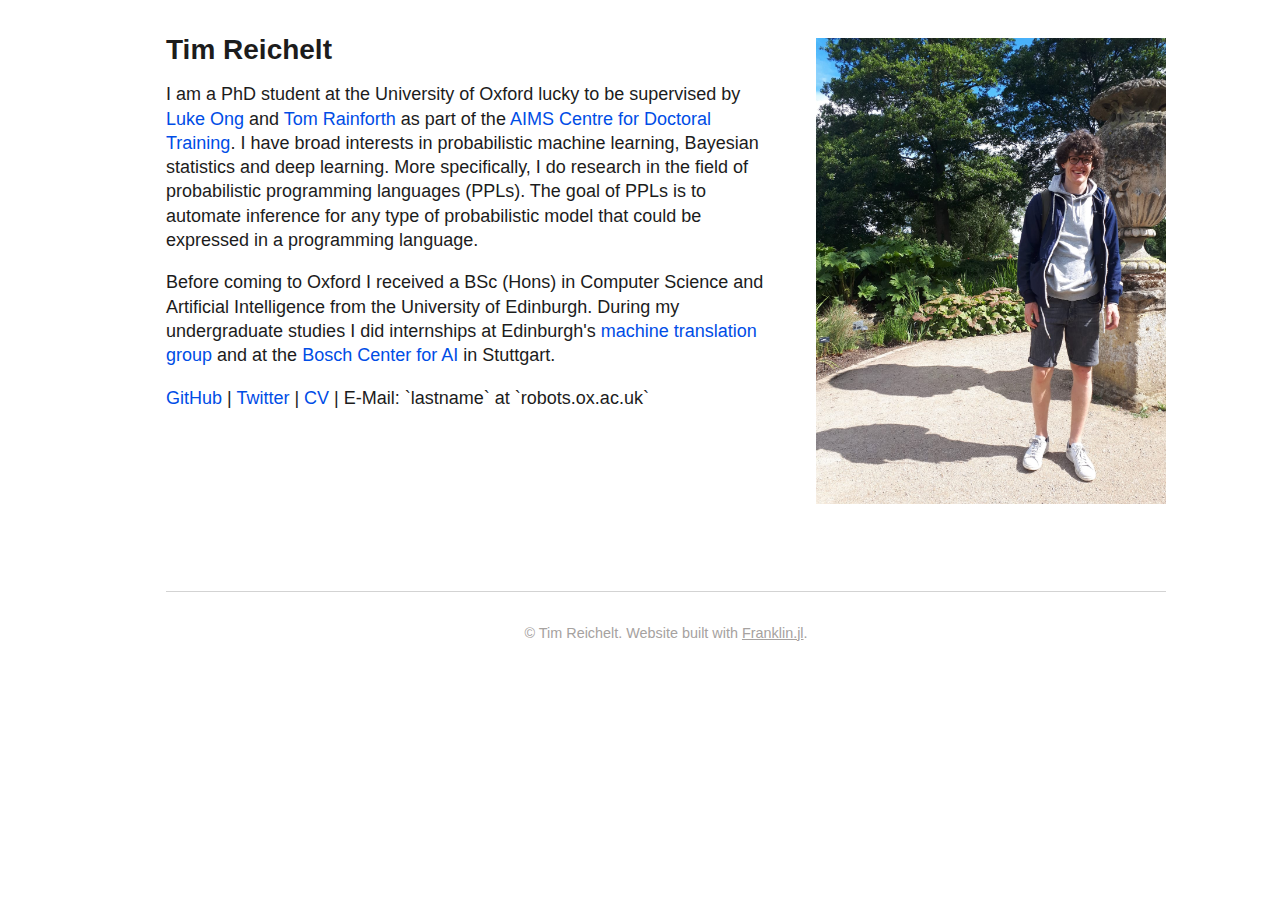
==== index.html @ e0d28f77 "Deploying to main from  @ 569b0ba530ff01409f0dd52f39bbbbf7045fcd99 🚀" ====
<!doctype html> <html lang=en > <meta charset=UTF-8 > <meta name=viewport  content="width=device-width, initial-scale=1"> <link rel=stylesheet  href="/css/franklin.css"> <link rel=stylesheet  href="/css/basic.css"> <link rel=icon  href="/assets/favicon.ico"> <title>Tim Reichelt</title> <div class=franklin-content > <div class=row  id=about-container > <div class=container > <div class=left  id=about-text > <h1 id=myname >Tim Reichelt</h1> <p> I am a PhD student at the University of Oxford lucky to be supervised by <a href="http://www.cs.ox.ac.uk/people/luke.ong/personal/">Luke Ong</a> and <a href="https://www.robots.ox.ac.uk/~twgr/">Tom Rainforth</a> as part of the <a href="https://aims.robots.ox.ac.uk/">AIMS Centre for Doctoral Training</a>. I have broad interests in probabilistic machine learning, Bayesian statistics and deep learning. More specifically, I do research in the field of probabilistic programming languages (PPLs). The goal of PPLs is to automate inference for any type of probabilistic model that could be expressed in a programming language. </p> <p> Before coming to Oxford I received a BSc (Hons) in Computer Science and Artificial Intelligence from the University of Edinburgh. During my undergraduate studies I did internships at Edinburgh's <a href="http://statmt.org/ued/">machine translation group</a> and at the <a href="https://www.bosch-ai.com/">Bosch Center for AI</a> in Stuttgart. </p> <!-- <p> <a href="https://github.com/treigerm"> <img src="/assets/GitHub-Mark-120px-plus.png" height=40px > </a> <a href="https://twitter.com/TimReichelt3"> <img src="/assets/blacktwitter.svg" height=40px > </a> </p> <p> E-Mail: `lastname` at `robots.ox.ac.uk` </p> --> <p> <a href="https://github.com/treigerm">GitHub</a> | <a href="https://twitter.com/TimReichelt3">Twitter</a> | <a href="/assets/cv.pdf">CV</a> | E-Mail: `lastname` at `robots.ox.ac.uk` </p> </div> <div id=image-wide > <img class=right  style="width:35%;" src="./assets/index/botanical_tim.jpg"> </div> <div id=image-mobile > <details> <summary>Click here for a picture of me.</summary> <img style="width:100%;" src="./assets/index/botanical_tim.jpg"> </details> </div> <div style="clear: both"></div> </div> </div> <div class=page-foot > <div class=copyright > &copy; Tim Reichelt. Website built with <a href="https://github.com/tlienart/Franklin.jl">Franklin.jl</a>. </div> </div> </div>
---- css/franklin.css ----
@charset "utf-8"; @font-face{font-family:"et-book";src:url(../assets/et-book/et-book-roman-line-figures/et-book-roman-line-figures.eot);src:url(../assets/et-book/et-book-roman-line-figures/et-book-roman-line-figures.eot?#iefix) format("embedded-opentype"),url(../assets/et-book/et-book-roman-line-figures/et-book-roman-line-figures.woff) format("woff"),url(../assets/et-book/et-book-roman-line-figures/et-book-roman-line-figures.ttf) format("truetype"),url(../assets/et-book/et-book-roman-line-figures/et-book-roman-line-figures.svg#etbookromanosf) format("svg");font-weight:normal;font-style:normal}@font-face{font-family:"et-book";src:url(../assets/et-book/et-book-display-italic-old-style-figures/et-book-display-italic-old-style-figures.eot);src:url(../assets/et-book/et-book-display-italic-old-style-figures/et-book-display-italic-old-style-figures.eot?#iefix) format("embedded-opentype"),url(../assets/et-book/et-book-display-italic-old-style-figures/et-book-display-italic-old-style-figures.woff) format("woff"),url(../assets/et-book/et-book-display-italic-old-style-figures/et-book-display-italic-old-style-figures.ttf) format("truetype"),url(../assets/et-book/et-book-display-italic-old-style-figures/et-book-display-italic-old-style-figures.svg#etbookromanosf) format("svg");font-weight:normal;font-style:italic}@font-face{font-family:"et-book";src:url(../assets/et-book/et-book-bold-line-figures/et-book-bold-line-figures.eot);src:url(../assets/et-book/et-book-bold-line-figures/et-book-bold-line-figures.eot?#iefix) format("embedded-opentype"),url(../assets/et-book/et-book-bold-line-figures/et-book-bold-line-figures.woff) format("woff"),url(../assets/et-book/et-book-bold-line-figures/et-book-bold-line-figures.ttf) format("truetype"),url(../assets/et-book/et-book-bold-line-figures/et-book-bold-line-figures.svg#etbookromanosf) format("svg");font-weight:bold;font-style:normal}@font-face{font-family:"et-book-roman-old-style";src:url(../assets/et-book/et-book-roman-old-style-figures/et-book-roman-old-style-figures.eot);src:url(../assets/et-book/et-book-roman-old-style-figures/et-book-roman-old-style-figures.eot?#iefix) format("embedded-opentype"),url(../assets/et-book/et-book-roman-old-style-figures/et-book-roman-old-style-figures.woff) format("woff"),url(../assets/et-book/et-book-roman-old-style-figures/et-book-roman-old-style-figures.ttf) format("truetype"),url(../assets/et-book/et-book-roman-old-style-figures/et-book-roman-old-style-figures.svg#etbookromanosf) format("svg");font-weight:normal;font-style:normal}html{font-family:Helvetica,Arial,sans-serif;font-size:18px;color:#1c1c1c}.franklin-content .row{display:block}.franklin-content .left{float:left;margin-right:15px}.franklin-content .right{float:right;margin-left:15px}.franklin-content .container img{width:auto;padding-left:0;padding-right:0}.franklin-content .footnote{position:relative;top:-0.5em;font-size:70%}.franklin-content .page-foot a{text-decoration:none;color:#a6a2a0;text-decoration:underline}.page-foot{font-size:80%;font-family:Arial,serif;color:#a6a2a0;text-align:center;margin-top:6em;border-top:1px solid lightgrey;padding-top:2em;margin-bottom:4em}.franklin-content{position:relative;padding-left:12.5%;padding-right:12.5%;line-height:1.35em}@media (min-width:1100px){.franklin-content{width:1000px;margin-left:auto;margin-right:auto}}@media (max-width:480px){.franklin-content{padding-left:6%;padding-right:6%}}.franklin-content h1{font-size:24px}.franklin-content h2{font-size:22px}.franklin-content h3{font-size:20px}.franklin-content h1,h2,h3,h4,h5,h6{text-align:left}.franklin-content h1{padding-bottom:.5em;margin-top:1.5em;margin-bottom:1em}.franklin-content h2{padding-bottom:.3em;margin-top:2em;margin-bottom:1em}.franklin-content h1 a{color:inherit;text-decoration:none}.franklin-content h1 a:hover{text-decoration:none}.franklin-content h2 a{color:inherit;text-decoration:none}.franklin-content h2 a:hover{text-decoration:none}.franklin-content h3 a{color:inherit;text-decoration:none}.franklin-content h3 a:hover{text-decoration:none}.franklin-content h4 a{color:inherit;text-decoration:none}.franklin-content h4 a:hover{text-decoration:none}.franklin-content h5 a{color:inherit;text-decoration:none}.franklin-content h5 a:hover{text-decoration:none}.franklin-content h6 a{color:inherit;text-decoration:none}.franklin-content h6 a:hover{text-decoration:none}.franklin-content table{margin-left:auto;margin-right:auto;border-collapse:collapse;text-align:center}.franklin-content th,td{padding:10px;border:1px solid black}.franklin-content blockquote{background:#eee;border-left:7px solid #a8a8a8;margin:1.5em 10px;padding:.5em 10px;font-style:italic}.franklin-content blockquote p{display:inline}.about h1{font-size:28px}.franklin-content li p{margin:10px 0}.franklin-content a{color:#004de6;text-decoration:none}.franklin-content a:hover{text-decoration:none}.franklin-content .eqref a{color:green}.franklin-content .bibref a{color:green}.franklin-content sup{font-size:70%;vertical-align:super;line-height:0}.franklin-content table.fndef{margin:0;margin-bottom:10px}.franklin-content .fndef tr,td{padding:0;border:0;text-align:left}.franklin-content .fndef tr{border-left:2px solid lightgray}.franklin-content .fndef td.fndef-backref{vertical-align:top;font-size:70%;padding-left:5px}.franklin-content .fndef td.fndef-content{font-size:80%;padding-left:10px}.franklin-content img{width:70%;text-align:center;padding-left:10%}.franklin-content .img-small img{width:50%;text-align:center;padding-left:20%}body{counter-reset:eqnum}.katex{font-size:1em !important}.katex-display .katex{display:inline-block}.katex-display::after{counter-increment:eqnum;content:"(" counter(eqnum) ")";position:relative;float:right;padding-right:5px}code{background-color:rgba(27,31,35,0.05);padding:.1em .2em;border-radius:2px;font-size:90%}.hljs{font-size:90%;line-height:1.35em;border-radius:10px}.hljs-meta,.hljs-metas,.hljs-metap{font-weight:bold}.hljs-meta{color:#19b333}.hljs-metas{color:red}.hljs-metap{color:#3383e7}.franklin-content .colbox-blue{background-color:#EEF3F5;padding-top:5px;padding-right:10px;padding-left:10px;padding-bottom:5px;margin-left:5px;margin-top:5px;margin-bottom:5px;border-radius:0 10px 10px 0;border-left:5px solid #4C9CF1}ul.blog-posts{list-style-type:none;padding:unset;font-size:20px}ul.blog-posts li{display:flex}ul.blog-posts li span{flex:0 0 140px}#myname{font-size:28px;margin-top:0;margin-bottom:0;padding-bottom:2px}#about-container{padding-top:30px}#image-wide{display:block}#image-mobile{display:none}@media screen and (max-width:912px){#image-wide{display:none}#image-mobile{display:block}}#about-text{width:60%}@media screen and (max-width:912px){#about-text{width:100%}}
---- css/basic.css ----
@charset "utf-8"; nav{width:64%;display:inline-block}nav ul{padding-left:0;margin-top:0;margin-bottom:0}nav li{display:inline-block}nav li a{color:#000;text-decoration:none;font-size:28px;font-weight:bold;display:inline-block;float:center;padding-top:10px;padding-right:2px;padding-left:2px;padding-bottom:5px;margin-left:7px;margin-right:7px;transition:color .3s ease}header{text-align:right;margin-top:50px;margin-bottom:50px;display:flex;align-items:center}header .blog-name{width:35%;display:inline-block;text-align:left;font-size:18px;font-family:"Lucida Console",Monaco,monospace;padding-top:10px}header .blog-name a{color:#a6a2a0;text-decoration:none}#menu-icon{display:none}@media (max-width:480px){header{padding-left:6%;padding-right:6%}}@media (min-width:481px){header{padding-left:12.5%;padding-right:12.5%}}@media (min-width:940px){header{width:905px;margin-left:auto;margin-right:auto}}@media (max-width:760px){header{display:block}header .blog-name{display:block;width:100%;padding-bottom:10px}nav{width:100%}}background:#fff;border:1px solid #444;right:50px;top:60px;width:30%;border-radius:4px 0 4px 4px;z-index:1}nav li{text-align:left;display:block;padding:0;margin:0}header li a{border-bottom:none}header li a:hover{border-bottom:none}nav:hover ul{display:block}#menu-icon{display:inline-block;margin-right:10px;margin-top:5px}}*/ table{line-height:1em;margin-left:auto;margin-right:auto;border-collapse:collapse;text-align:center;margin-bottom:1.5em}tr:first-of-type{background:#eae9f4}tr:first-of-type>th{text-align:center}tr,th,td{padding:10px;border:1px solid lightgray}table tbody tr td{border:1px solid lightgray}
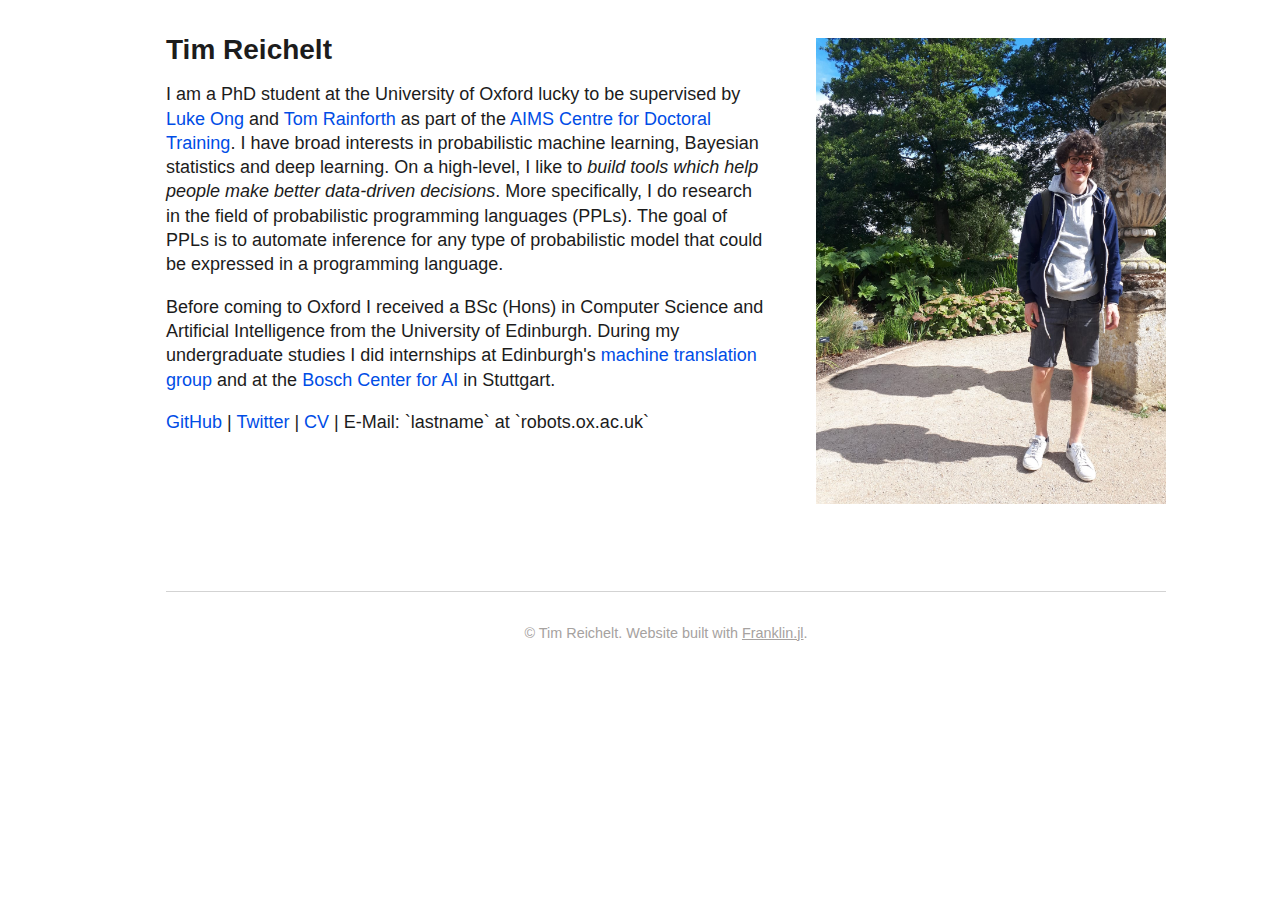
==== commit 50e921f0: "Deploying to main from  @ 566cc303634edf4ce2236c4b70817b4dd9b538ce 🚀" ====
--- a/index.html
+++ b/index.html
@@ -1 +1 @@
-<!doctype html> <html lang=en > <meta charset=UTF-8 > <meta name=viewport  content="width=device-width, initial-scale=1"> <link rel=stylesheet  href="/css/franklin.css"> <link rel=stylesheet  href="/css/basic.css"> <link rel=icon  href="/assets/favicon.ico"> <title>Tim Reichelt</title> <div class=franklin-content > <div class=row  id=about-container > <div class=container > <div class=left  id=about-text > <h1 id=myname >Tim Reichelt</h1> <p> I am a PhD student at the University of Oxford lucky to be supervised by <a href="http://www.cs.ox.ac.uk/people/luke.ong/personal/">Luke Ong</a> and <a href="https://www.robots.ox.ac.uk/~twgr/">Tom Rainforth</a> as part of the <a href="https://aims.robots.ox.ac.uk/">AIMS Centre for Doctoral Training</a>. I have broad interests in probabilistic machine learning, Bayesian statistics and deep learning. More specifically, I do research in the field of probabilistic programming languages (PPLs). The goal of PPLs is to automate inference for any type of probabilistic model that could be expressed in a programming language. </p> <p> Before coming to Oxford I received a BSc (Hons) in Computer Science and Artificial Intelligence from the University of Edinburgh. During my undergraduate studies I did internships at Edinburgh's <a href="http://statmt.org/ued/">machine translation group</a> and at the <a href="https://www.bosch-ai.com/">Bosch Center for AI</a> in Stuttgart. </p> <!-- <p> <a href="https://github.com/treigerm"> <img src="/assets/GitHub-Mark-120px-plus.png" height=40px > </a> <a href="https://twitter.com/TimReichelt3"> <img src="/assets/blacktwitter.svg" height=40px > </a> </p> <p> E-Mail: `lastname` at `robots.ox.ac.uk` </p> --> <p> <a href="https://github.com/treigerm">GitHub</a> | <a href="https://twitter.com/TimReichelt3">Twitter</a> | <a href="/assets/cv.pdf">CV</a> | E-Mail: `lastname` at `robots.ox.ac.uk` </p> </div> <div id=image-wide > <img class=right  style="width:35%;" src="./assets/index/botanical_tim.jpg"> </div> <div id=image-mobile > <details> <summary>Click here for a picture of me.</summary> <img style="width:100%;" src="./assets/index/botanical_tim.jpg"> </details> </div> <div style="clear: both"></div> </div> </div> <div class=page-foot > <div class=copyright > &copy; Tim Reichelt. Website built with <a href="https://github.com/tlienart/Franklin.jl">Franklin.jl</a>. </div> </div> </div>+<!doctype html> <html lang=en > <meta charset=UTF-8 > <meta name=viewport  content="width=device-width, initial-scale=1"> <link rel=stylesheet  href="/css/franklin.css"> <link rel=stylesheet  href="/css/basic.css"> <link rel=icon  href="/assets/favicon.ico"> <title>Tim Reichelt</title> <div class=franklin-content > <div class=row  id=about-container > <div class=container > <div class=left  id=about-text > <h1 id=myname >Tim Reichelt</h1> <p> I am a PhD student at the University of Oxford lucky to be supervised by <a href="http://www.cs.ox.ac.uk/people/luke.ong/personal/">Luke Ong</a> and <a href="https://www.robots.ox.ac.uk/~twgr/">Tom Rainforth</a> as part of the <a href="https://aims.robots.ox.ac.uk/">AIMS Centre for Doctoral Training</a>. I have broad interests in probabilistic machine learning, Bayesian statistics and deep learning. On a high-level, I like to <i>build tools which help people make better data-driven decisions</i>. More specifically, I do research in the field of probabilistic programming languages (PPLs). The goal of PPLs is to automate inference for any type of probabilistic model that could be expressed in a programming language. </p> <p> Before coming to Oxford I received a BSc (Hons) in Computer Science and Artificial Intelligence from the University of Edinburgh. During my undergraduate studies I did internships at Edinburgh's <a href="http://statmt.org/ued/">machine translation group</a> and at the <a href="https://www.bosch-ai.com/">Bosch Center for AI</a> in Stuttgart. </p> <!-- <p> <a href="https://github.com/treigerm"> <img src="/assets/GitHub-Mark-120px-plus.png" height=40px > </a> <a href="https://twitter.com/TimReichelt3"> <img src="/assets/blacktwitter.svg" height=40px > </a> </p> <p> E-Mail: `lastname` at `robots.ox.ac.uk` </p> --> <p> <a href="https://github.com/treigerm">GitHub</a> | <a href="https://twitter.com/TimReichelt3">Twitter</a> | <a href="/assets/cv.pdf">CV</a> | E-Mail: `lastname` at `robots.ox.ac.uk` </p> </div> <div id=image-wide > <img class=right  style="width:35%;" src="./assets/index/botanical_tim.jpg"> </div> <div id=image-mobile > <details> <summary>Click here for a picture of me.</summary> <img style="width:100%;" src="./assets/index/botanical_tim.jpg"> </details> </div> <div style="clear: both"></div> </div> </div> <div class=page-foot > <div class=copyright > &copy; Tim Reichelt. Website built with <a href="https://github.com/tlienart/Franklin.jl">Franklin.jl</a>. </div> </div> </div>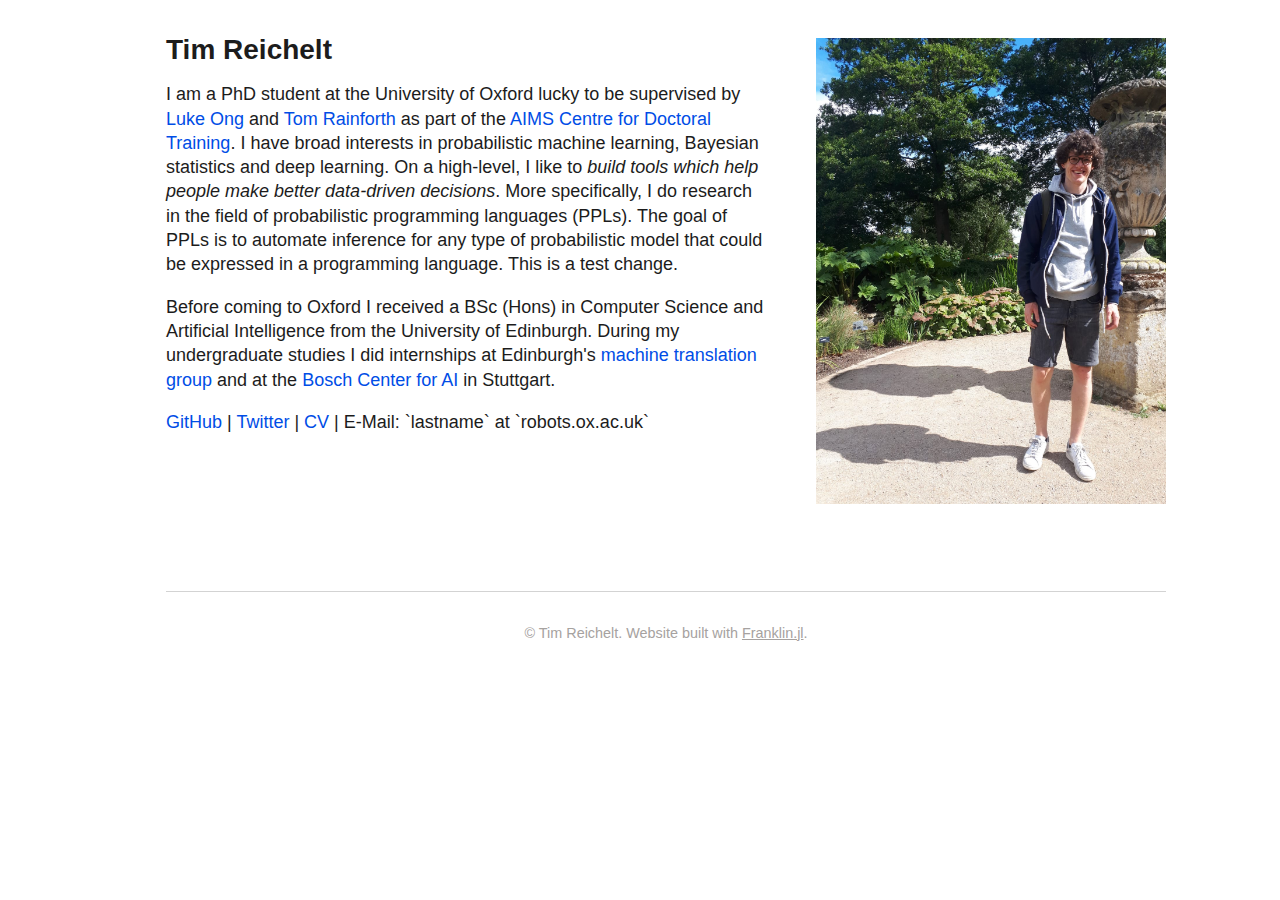
==== commit f1caece1: "Deploying to main from  @ 68e9e7fa9c5718e2256ef04613e210bf3ebc816d 🚀" ====
--- a/index.html
+++ b/index.html
@@ -1 +1 @@
-<!doctype html> <html lang=en > <meta charset=UTF-8 > <meta name=viewport  content="width=device-width, initial-scale=1"> <link rel=stylesheet  href="/css/franklin.css"> <link rel=stylesheet  href="/css/basic.css"> <link rel=icon  href="/assets/favicon.ico"> <title>Tim Reichelt</title> <div class=franklin-content > <div class=row  id=about-container > <div class=container > <div class=left  id=about-text > <h1 id=myname >Tim Reichelt</h1> <p> I am a PhD student at the University of Oxford lucky to be supervised by <a href="http://www.cs.ox.ac.uk/people/luke.ong/personal/">Luke Ong</a> and <a href="https://www.robots.ox.ac.uk/~twgr/">Tom Rainforth</a> as part of the <a href="https://aims.robots.ox.ac.uk/">AIMS Centre for Doctoral Training</a>. I have broad interests in probabilistic machine learning, Bayesian statistics and deep learning. On a high-level, I like to <i>build tools which help people make better data-driven decisions</i>. More specifically, I do research in the field of probabilistic programming languages (PPLs). The goal of PPLs is to automate inference for any type of probabilistic model that could be expressed in a programming language. </p> <p> Before coming to Oxford I received a BSc (Hons) in Computer Science and Artificial Intelligence from the University of Edinburgh. During my undergraduate studies I did internships at Edinburgh's <a href="http://statmt.org/ued/">machine translation group</a> and at the <a href="https://www.bosch-ai.com/">Bosch Center for AI</a> in Stuttgart. </p> <!-- <p> <a href="https://github.com/treigerm"> <img src="/assets/GitHub-Mark-120px-plus.png" height=40px > </a> <a href="https://twitter.com/TimReichelt3"> <img src="/assets/blacktwitter.svg" height=40px > </a> </p> <p> E-Mail: `lastname` at `robots.ox.ac.uk` </p> --> <p> <a href="https://github.com/treigerm">GitHub</a> | <a href="https://twitter.com/TimReichelt3">Twitter</a> | <a href="/assets/cv.pdf">CV</a> | E-Mail: `lastname` at `robots.ox.ac.uk` </p> </div> <div id=image-wide > <img class=right  style="width:35%;" src="./assets/index/botanical_tim.jpg"> </div> <div id=image-mobile > <details> <summary>Click here for a picture of me.</summary> <img style="width:100%;" src="./assets/index/botanical_tim.jpg"> </details> </div> <div style="clear: both"></div> </div> </div> <div class=page-foot > <div class=copyright > &copy; Tim Reichelt. Website built with <a href="https://github.com/tlienart/Franklin.jl">Franklin.jl</a>. </div> </div> </div>+<!doctype html> <html lang=en > <meta charset=UTF-8 > <meta name=viewport  content="width=device-width, initial-scale=1"> <link rel=stylesheet  href="/css/franklin.css"> <link rel=stylesheet  href="/css/basic.css"> <link rel=icon  href="/assets/favicon.ico"> <title>Tim Reichelt</title> <div class=franklin-content > <div class=row  id=about-container > <div class=container > <div class=left  id=about-text > <h1 id=myname >Tim Reichelt</h1> <p> I am a PhD student at the University of Oxford lucky to be supervised by <a href="http://www.cs.ox.ac.uk/people/luke.ong/personal/">Luke Ong</a> and <a href="https://www.robots.ox.ac.uk/~twgr/">Tom Rainforth</a> as part of the <a href="https://aims.robots.ox.ac.uk/">AIMS Centre for Doctoral Training</a>. I have broad interests in probabilistic machine learning, Bayesian statistics and deep learning. On a high-level, I like to <i>build tools which help people make better data-driven decisions</i>. More specifically, I do research in the field of probabilistic programming languages (PPLs). The goal of PPLs is to automate inference for any type of probabilistic model that could be expressed in a programming language. This is a test change. </p> <p> Before coming to Oxford I received a BSc (Hons) in Computer Science and Artificial Intelligence from the University of Edinburgh. During my undergraduate studies I did internships at Edinburgh's <a href="http://statmt.org/ued/">machine translation group</a> and at the <a href="https://www.bosch-ai.com/">Bosch Center for AI</a> in Stuttgart. </p> <!-- <p> <a href="https://github.com/treigerm"> <img src="/assets/GitHub-Mark-120px-plus.png" height=40px > </a> <a href="https://twitter.com/TimReichelt3"> <img src="/assets/blacktwitter.svg" height=40px > </a> </p> <p> E-Mail: `lastname` at `robots.ox.ac.uk` </p> --> <p> <a href="https://github.com/treigerm">GitHub</a> | <a href="https://twitter.com/TimReichelt3">Twitter</a> | <a href="/assets/cv.pdf">CV</a> | E-Mail: `lastname` at `robots.ox.ac.uk` </p> </div> <div id=image-wide > <img class=right  style="width:35%;" src="./assets/index/botanical_tim.jpg"> </div> <div id=image-mobile > <details> <summary>Click here for a picture of me.</summary> <img style="width:100%;" src="./assets/index/botanical_tim.jpg"> </details> </div> <div style="clear: both"></div> </div> </div> <div class=page-foot > <div class=copyright > &copy; Tim Reichelt. Website built with <a href="https://github.com/tlienart/Franklin.jl">Franklin.jl</a>. </div> </div> </div>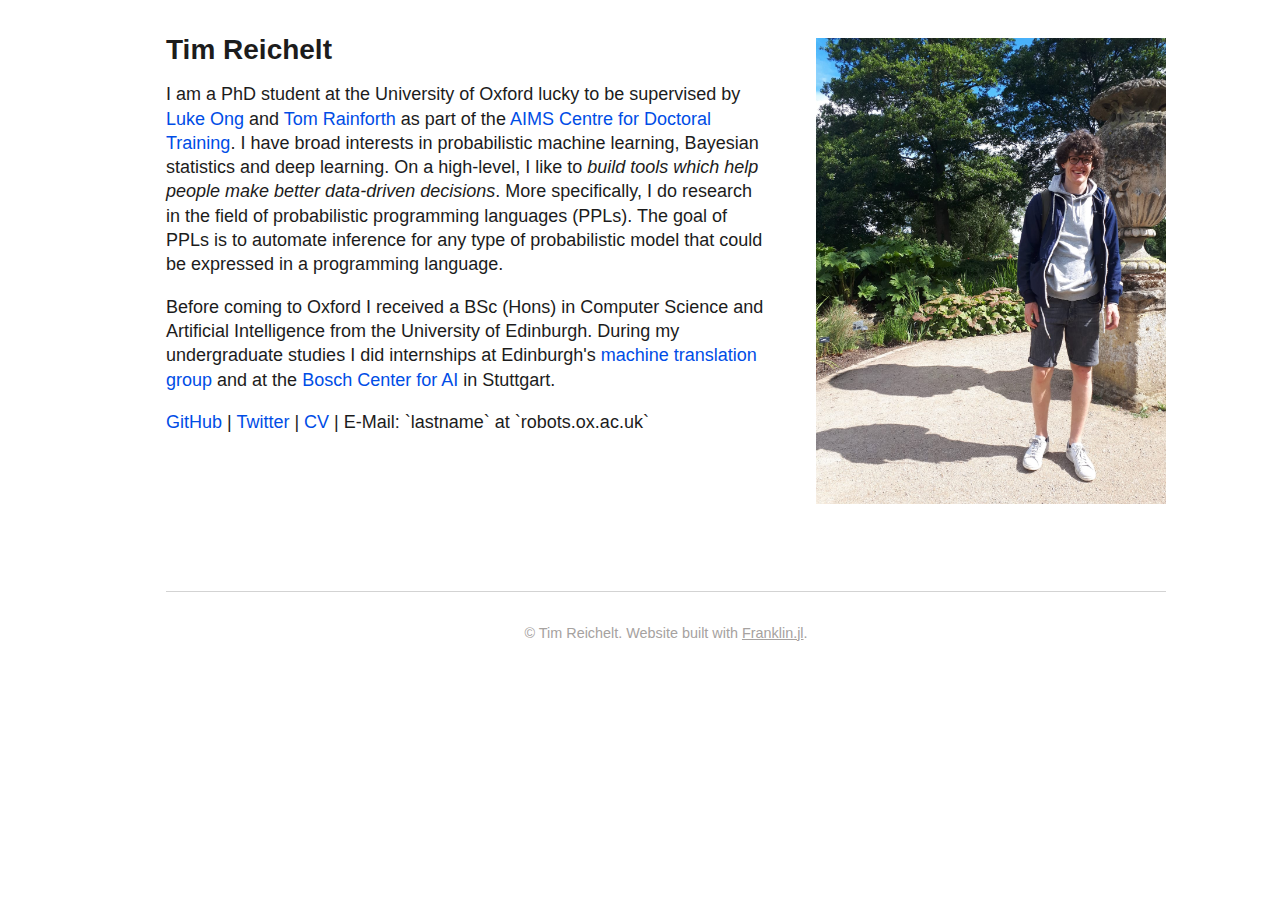
==== commit c396e8e8: "Deploying to main from  @ 139558ff0af98e312f76cabeaff8e328d13bdb7e 🚀" ====
--- a/index.html
+++ b/index.html
@@ -1 +1 @@
-<!doctype html> <html lang=en > <meta charset=UTF-8 > <meta name=viewport  content="width=device-width, initial-scale=1"> <link rel=stylesheet  href="/css/franklin.css"> <link rel=stylesheet  href="/css/basic.css"> <link rel=icon  href="/assets/favicon.ico"> <title>Tim Reichelt</title> <div class=franklin-content > <div class=row  id=about-container > <div class=container > <div class=left  id=about-text > <h1 id=myname >Tim Reichelt</h1> <p> I am a PhD student at the University of Oxford lucky to be supervised by <a href="http://www.cs.ox.ac.uk/people/luke.ong/personal/">Luke Ong</a> and <a href="https://www.robots.ox.ac.uk/~twgr/">Tom Rainforth</a> as part of the <a href="https://aims.robots.ox.ac.uk/">AIMS Centre for Doctoral Training</a>. I have broad interests in probabilistic machine learning, Bayesian statistics and deep learning. On a high-level, I like to <i>build tools which help people make better data-driven decisions</i>. More specifically, I do research in the field of probabilistic programming languages (PPLs). The goal of PPLs is to automate inference for any type of probabilistic model that could be expressed in a programming language. This is a test change. </p> <p> Before coming to Oxford I received a BSc (Hons) in Computer Science and Artificial Intelligence from the University of Edinburgh. During my undergraduate studies I did internships at Edinburgh's <a href="http://statmt.org/ued/">machine translation group</a> and at the <a href="https://www.bosch-ai.com/">Bosch Center for AI</a> in Stuttgart. </p> <!-- <p> <a href="https://github.com/treigerm"> <img src="/assets/GitHub-Mark-120px-plus.png" height=40px > </a> <a href="https://twitter.com/TimReichelt3"> <img src="/assets/blacktwitter.svg" height=40px > </a> </p> <p> E-Mail: `lastname` at `robots.ox.ac.uk` </p> --> <p> <a href="https://github.com/treigerm">GitHub</a> | <a href="https://twitter.com/TimReichelt3">Twitter</a> | <a href="/assets/cv.pdf">CV</a> | E-Mail: `lastname` at `robots.ox.ac.uk` </p> </div> <div id=image-wide > <img class=right  style="width:35%;" src="./assets/index/botanical_tim.jpg"> </div> <div id=image-mobile > <details> <summary>Click here for a picture of me.</summary> <img style="width:100%;" src="./assets/index/botanical_tim.jpg"> </details> </div> <div style="clear: both"></div> </div> </div> <div class=page-foot > <div class=copyright > &copy; Tim Reichelt. Website built with <a href="https://github.com/tlienart/Franklin.jl">Franklin.jl</a>. </div> </div> </div>+<!doctype html> <html lang=en > <meta charset=UTF-8 > <meta name=viewport  content="width=device-width, initial-scale=1"> <link rel=stylesheet  href="/css/franklin.css"> <link rel=stylesheet  href="/css/basic.css"> <link rel=icon  href="/assets/favicon.ico"> <title>Tim Reichelt</title> <div class=franklin-content > <div class=row  id=about-container > <div class=container > <div class=left  id=about-text > <h1 id=myname >Tim Reichelt</h1> <p> I am a PhD student at the University of Oxford lucky to be supervised by <a href="http://www.cs.ox.ac.uk/people/luke.ong/personal/">Luke Ong</a> and <a href="https://www.robots.ox.ac.uk/~twgr/">Tom Rainforth</a> as part of the <a href="https://aims.robots.ox.ac.uk/">AIMS Centre for Doctoral Training</a>. I have broad interests in probabilistic machine learning, Bayesian statistics and deep learning. On a high-level, I like to <i>build tools which help people make better data-driven decisions</i>. More specifically, I do research in the field of probabilistic programming languages (PPLs). The goal of PPLs is to automate inference for any type of probabilistic model that could be expressed in a programming language. </p> <p> Before coming to Oxford I received a BSc (Hons) in Computer Science and Artificial Intelligence from the University of Edinburgh. During my undergraduate studies I did internships at Edinburgh's <a href="http://statmt.org/ued/">machine translation group</a> and at the <a href="https://www.bosch-ai.com/">Bosch Center for AI</a> in Stuttgart. </p> <!-- <p> <a href="https://github.com/treigerm"> <img src="/assets/GitHub-Mark-120px-plus.png" height=40px > </a> <a href="https://twitter.com/TimReichelt3"> <img src="/assets/blacktwitter.svg" height=40px > </a> </p> <p> E-Mail: `lastname` at `robots.ox.ac.uk` </p> --> <p> <a href="https://github.com/treigerm">GitHub</a> | <a href="https://twitter.com/TimReichelt3">Twitter</a> | <a href="/assets/cv.pdf">CV</a> | E-Mail: `lastname` at `robots.ox.ac.uk` </p> </div> <div id=image-wide > <img class=right  style="width:35%;" src="./assets/index/botanical_tim.jpg"> </div> <div id=image-mobile > <details> <summary>Click here for a picture of me.</summary> <img style="width:100%;" src="./assets/index/botanical_tim.jpg"> </details> </div> <div style="clear: both"></div> </div> </div> <div class=page-foot > <div class=copyright > &copy; Tim Reichelt. Website built with <a href="https://github.com/tlienart/Franklin.jl">Franklin.jl</a>. </div> </div> </div>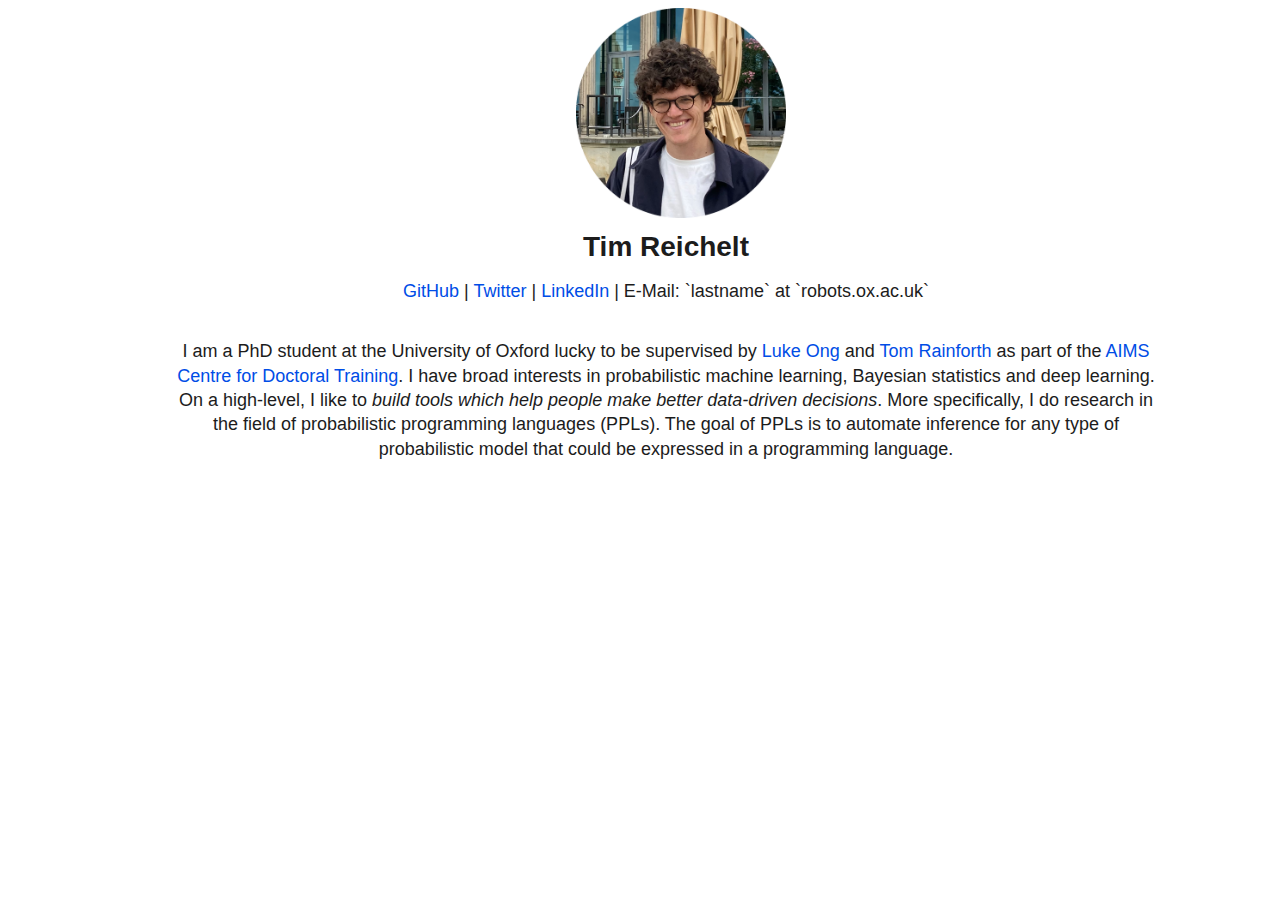
==== commit f47b2e7b: "Deploying to main from  @ fc926fd3c85aa80b3e6141cb0e46a01c629672b2 🚀" ====
--- a/index.html
+++ b/index.html
@@ -1 +1 @@
-<!doctype html> <html lang=en > <meta charset=UTF-8 > <meta name=viewport  content="width=device-width, initial-scale=1"> <link rel=stylesheet  href="/css/franklin.css"> <link rel=stylesheet  href="/css/basic.css"> <link rel=icon  href="/assets/favicon.ico"> <title>Tim Reichelt</title> <div class=franklin-content > <div class=row  id=about-container > <div class=container > <div class=left  id=about-text > <h1 id=myname >Tim Reichelt</h1> <p> I am a PhD student at the University of Oxford lucky to be supervised by <a href="http://www.cs.ox.ac.uk/people/luke.ong/personal/">Luke Ong</a> and <a href="https://www.robots.ox.ac.uk/~twgr/">Tom Rainforth</a> as part of the <a href="https://aims.robots.ox.ac.uk/">AIMS Centre for Doctoral Training</a>. I have broad interests in probabilistic machine learning, Bayesian statistics and deep learning. On a high-level, I like to <i>build tools which help people make better data-driven decisions</i>. More specifically, I do research in the field of probabilistic programming languages (PPLs). The goal of PPLs is to automate inference for any type of probabilistic model that could be expressed in a programming language. </p> <p> Before coming to Oxford I received a BSc (Hons) in Computer Science and Artificial Intelligence from the University of Edinburgh. During my undergraduate studies I did internships at Edinburgh's <a href="http://statmt.org/ued/">machine translation group</a> and at the <a href="https://www.bosch-ai.com/">Bosch Center for AI</a> in Stuttgart. </p> <!-- <p> <a href="https://github.com/treigerm"> <img src="/assets/GitHub-Mark-120px-plus.png" height=40px > </a> <a href="https://twitter.com/TimReichelt3"> <img src="/assets/blacktwitter.svg" height=40px > </a> </p> <p> E-Mail: `lastname` at `robots.ox.ac.uk` </p> --> <p> <a href="https://github.com/treigerm">GitHub</a> | <a href="https://twitter.com/TimReichelt3">Twitter</a> | <a href="/assets/cv.pdf">CV</a> | E-Mail: `lastname` at `robots.ox.ac.uk` </p> </div> <div id=image-wide > <img class=right  style="width:35%;" src="./assets/index/botanical_tim.jpg"> </div> <div id=image-mobile > <details> <summary>Click here for a picture of me.</summary> <img style="width:100%;" src="./assets/index/botanical_tim.jpg"> </details> </div> <div style="clear: both"></div> </div> </div> <div class=page-foot > <div class=copyright > &copy; Tim Reichelt. Website built with <a href="https://github.com/tlienart/Franklin.jl">Franklin.jl</a>. </div> </div> </div>+<!doctype html> <html lang=en > <meta charset=UTF-8 > <meta name=viewport  content="width=device-width, initial-scale=1"> <link rel=stylesheet  href="/css/franklin.css"> <link rel=stylesheet  href="/css/basic.css"> <link rel=icon  href="/assets/favicon.ico"> <title>Tim Reichelt</title> <div class=franklin-content > <div class=row  id=about-container > <div id=image-wide > <img style="padding-left: 20%;" src="./assets/index/tim_dresden_round.jpg"> </div> <div id=about-text > <h1 id=myname >Tim Reichelt</h1> <p style="text-align: center;"> <a href="https://github.com/treigerm">GitHub</a> | <a href="https://twitter.com/TimReichelt3">Twitter</a> | <a href="https://www.linkedin.com/in/tim-reichelt-7ab114250/">LinkedIn</a> | E-Mail: `lastname` at `robots.ox.ac.uk` </p> <p> I am a PhD student at the University of Oxford lucky to be supervised by <a href="http://www.cs.ox.ac.uk/people/luke.ong/personal/">Luke Ong</a> and <a href="https://www.robots.ox.ac.uk/~twgr/">Tom Rainforth</a> as part of the <a href="https://aims.robots.ox.ac.uk/">AIMS Centre for Doctoral Training</a>. I have broad interests in probabilistic machine learning, Bayesian statistics and deep learning. On a high-level, I like to <i>build tools which help people make better data-driven decisions</i>. More specifically, I do research in the field of probabilistic programming languages (PPLs). The goal of PPLs is to automate inference for any type of probabilistic model that could be expressed in a programming language. </p> </div> </div> </div> <!-- <div class=page-foot > <div class=copyright > &copy; {{ fill author }}. Website built with <a href="https://github.com/tlienart/Franklin.jl">Franklin.jl</a>. </div> </div> --></div>--- a/css/franklin.css
+++ b/css/franklin.css
@@ -1 +1 @@
-@charset "utf-8"; @font-face{font-family:"et-book";src:url(../assets/et-book/et-book-roman-line-figures/et-book-roman-line-figures.eot);src:url(../assets/et-book/et-book-roman-line-figures/et-book-roman-line-figures.eot?#iefix) format("embedded-opentype"),url(../assets/et-book/et-book-roman-line-figures/et-book-roman-line-figures.woff) format("woff"),url(../assets/et-book/et-book-roman-line-figures/et-book-roman-line-figures.ttf) format("truetype"),url(../assets/et-book/et-book-roman-line-figures/et-book-roman-line-figures.svg#etbookromanosf) format("svg");font-weight:normal;font-style:normal}@font-face{font-family:"et-book";src:url(../assets/et-book/et-book-display-italic-old-style-figures/et-book-display-italic-old-style-figures.eot);src:url(../assets/et-book/et-book-display-italic-old-style-figures/et-book-display-italic-old-style-figures.eot?#iefix) format("embedded-opentype"),url(../assets/et-book/et-book-display-italic-old-style-figures/et-book-display-italic-old-style-figures.woff) format("woff"),url(../assets/et-book/et-book-display-italic-old-style-figures/et-book-display-italic-old-style-figures.ttf) format("truetype"),url(../assets/et-book/et-book-display-italic-old-style-figures/et-book-display-italic-old-style-figures.svg#etbookromanosf) format("svg");font-weight:normal;font-style:italic}@font-face{font-family:"et-book";src:url(../assets/et-book/et-book-bold-line-figures/et-book-bold-line-figures.eot);src:url(../assets/et-book/et-book-bold-line-figures/et-book-bold-line-figures.eot?#iefix) format("embedded-opentype"),url(../assets/et-book/et-book-bold-line-figures/et-book-bold-line-figures.woff) format("woff"),url(../assets/et-book/et-book-bold-line-figures/et-book-bold-line-figures.ttf) format("truetype"),url(../assets/et-book/et-book-bold-line-figures/et-book-bold-line-figures.svg#etbookromanosf) format("svg");font-weight:bold;font-style:normal}@font-face{font-family:"et-book-roman-old-style";src:url(../assets/et-book/et-book-roman-old-style-figures/et-book-roman-old-style-figures.eot);src:url(../assets/et-book/et-book-roman-old-style-figures/et-book-roman-old-style-figures.eot?#iefix) format("embedded-opentype"),url(../assets/et-book/et-book-roman-old-style-figures/et-book-roman-old-style-figures.woff) format("woff"),url(../assets/et-book/et-book-roman-old-style-figures/et-book-roman-old-style-figures.ttf) format("truetype"),url(../assets/et-book/et-book-roman-old-style-figures/et-book-roman-old-style-figures.svg#etbookromanosf) format("svg");font-weight:normal;font-style:normal}html{font-family:Helvetica,Arial,sans-serif;font-size:18px;color:#1c1c1c}.franklin-content .row{display:block}.franklin-content .left{float:left;margin-right:15px}.franklin-content .right{float:right;margin-left:15px}.franklin-content .container img{width:auto;padding-left:0;padding-right:0}.franklin-content .footnote{position:relative;top:-0.5em;font-size:70%}.franklin-content .page-foot a{text-decoration:none;color:#a6a2a0;text-decoration:underline}.page-foot{font-size:80%;font-family:Arial,serif;color:#a6a2a0;text-align:center;margin-top:6em;border-top:1px solid lightgrey;padding-top:2em;margin-bottom:4em}.franklin-content{position:relative;padding-left:12.5%;padding-right:12.5%;line-height:1.35em}@media (min-width:1100px){.franklin-content{width:1000px;margin-left:auto;margin-right:auto}}@media (max-width:480px){.franklin-content{padding-left:6%;padding-right:6%}}.franklin-content h1{font-size:24px}.franklin-content h2{font-size:22px}.franklin-content h3{font-size:20px}.franklin-content h1,h2,h3,h4,h5,h6{text-align:left}.franklin-content h1{padding-bottom:.5em;margin-top:1.5em;margin-bottom:1em}.franklin-content h2{padding-bottom:.3em;margin-top:2em;margin-bottom:1em}.franklin-content h1 a{color:inherit;text-decoration:none}.franklin-content h1 a:hover{text-decoration:none}.franklin-content h2 a{color:inherit;text-decoration:none}.franklin-content h2 a:hover{text-decoration:none}.franklin-content h3 a{color:inherit;text-decoration:none}.franklin-content h3 a:hover{text-decoration:none}.franklin-content h4 a{color:inherit;text-decoration:none}.franklin-content h4 a:hover{text-decoration:none}.franklin-content h5 a{color:inherit;text-decoration:none}.franklin-content h5 a:hover{text-decoration:none}.franklin-content h6 a{color:inherit;text-decoration:none}.franklin-content h6 a:hover{text-decoration:none}.franklin-content table{margin-left:auto;margin-right:auto;border-collapse:collapse;text-align:center}.franklin-content th,td{padding:10px;border:1px solid black}.franklin-content blockquote{background:#eee;border-left:7px solid #a8a8a8;margin:1.5em 10px;padding:.5em 10px;font-style:italic}.franklin-content blockquote p{display:inline}.about h1{font-size:28px}.franklin-content li p{margin:10px 0}.franklin-content a{color:#004de6;text-decoration:none}.franklin-content a:hover{text-decoration:none}.franklin-content .eqref a{color:green}.franklin-content .bibref a{color:green}.franklin-content sup{font-size:70%;vertical-align:super;line-height:0}.franklin-content table.fndef{margin:0;margin-bottom:10px}.franklin-content .fndef tr,td{padding:0;border:0;text-align:left}.franklin-content .fndef tr{border-left:2px solid lightgray}.franklin-content .fndef td.fndef-backref{vertical-align:top;font-size:70%;padding-left:5px}.franklin-content .fndef td.fndef-content{font-size:80%;padding-left:10px}.franklin-content img{width:70%;text-align:center;padding-left:10%}.franklin-content .img-small img{width:50%;text-align:center;padding-left:20%}body{counter-reset:eqnum}.katex{font-size:1em !important}.katex-display .katex{display:inline-block}.katex-display::after{counter-increment:eqnum;content:"(" counter(eqnum) ")";position:relative;float:right;padding-right:5px}code{background-color:rgba(27,31,35,0.05);padding:.1em .2em;border-radius:2px;font-size:90%}.hljs{font-size:90%;line-height:1.35em;border-radius:10px}.hljs-meta,.hljs-metas,.hljs-metap{font-weight:bold}.hljs-meta{color:#19b333}.hljs-metas{color:red}.hljs-metap{color:#3383e7}.franklin-content .colbox-blue{background-color:#EEF3F5;padding-top:5px;padding-right:10px;padding-left:10px;padding-bottom:5px;margin-left:5px;margin-top:5px;margin-bottom:5px;border-radius:0 10px 10px 0;border-left:5px solid #4C9CF1}ul.blog-posts{list-style-type:none;padding:unset;font-size:20px}ul.blog-posts li{display:flex}ul.blog-posts li span{flex:0 0 140px}#myname{font-size:28px;margin-top:0;margin-bottom:0;padding-bottom:2px}#about-container{padding-top:30px}#image-wide{display:block}#image-mobile{display:none}@media screen and (max-width:912px){#image-wide{display:none}#image-mobile{display:block}}#about-text{width:60%}@media screen and (max-width:912px){#about-text{width:100%}}+@charset "utf-8"; @font-face{font-family:"et-book";src:url(../assets/et-book/et-book-roman-line-figures/et-book-roman-line-figures.eot);src:url(../assets/et-book/et-book-roman-line-figures/et-book-roman-line-figures.eot?#iefix) format("embedded-opentype"),url(../assets/et-book/et-book-roman-line-figures/et-book-roman-line-figures.woff) format("woff"),url(../assets/et-book/et-book-roman-line-figures/et-book-roman-line-figures.ttf) format("truetype"),url(../assets/et-book/et-book-roman-line-figures/et-book-roman-line-figures.svg#etbookromanosf) format("svg");font-weight:normal;font-style:normal}@font-face{font-family:"et-book";src:url(../assets/et-book/et-book-display-italic-old-style-figures/et-book-display-italic-old-style-figures.eot);src:url(../assets/et-book/et-book-display-italic-old-style-figures/et-book-display-italic-old-style-figures.eot?#iefix) format("embedded-opentype"),url(../assets/et-book/et-book-display-italic-old-style-figures/et-book-display-italic-old-style-figures.woff) format("woff"),url(../assets/et-book/et-book-display-italic-old-style-figures/et-book-display-italic-old-style-figures.ttf) format("truetype"),url(../assets/et-book/et-book-display-italic-old-style-figures/et-book-display-italic-old-style-figures.svg#etbookromanosf) format("svg");font-weight:normal;font-style:italic}@font-face{font-family:"et-book";src:url(../assets/et-book/et-book-bold-line-figures/et-book-bold-line-figures.eot);src:url(../assets/et-book/et-book-bold-line-figures/et-book-bold-line-figures.eot?#iefix) format("embedded-opentype"),url(../assets/et-book/et-book-bold-line-figures/et-book-bold-line-figures.woff) format("woff"),url(../assets/et-book/et-book-bold-line-figures/et-book-bold-line-figures.ttf) format("truetype"),url(../assets/et-book/et-book-bold-line-figures/et-book-bold-line-figures.svg#etbookromanosf) format("svg");font-weight:bold;font-style:normal}@font-face{font-family:"et-book-roman-old-style";src:url(../assets/et-book/et-book-roman-old-style-figures/et-book-roman-old-style-figures.eot);src:url(../assets/et-book/et-book-roman-old-style-figures/et-book-roman-old-style-figures.eot?#iefix) format("embedded-opentype"),url(../assets/et-book/et-book-roman-old-style-figures/et-book-roman-old-style-figures.woff) format("woff"),url(../assets/et-book/et-book-roman-old-style-figures/et-book-roman-old-style-figures.ttf) format("truetype"),url(../assets/et-book/et-book-roman-old-style-figures/et-book-roman-old-style-figures.svg#etbookromanosf) format("svg");font-weight:normal;font-style:normal}html{font-family:Helvetica,Arial,sans-serif;font-size:18px;color:#1c1c1c}.franklin-content .row{display:block}.franklin-content .left{float:left;margin-right:15px}.franklin-content .right{float:right;margin-left:15px}.franklin-content .container img{width:auto;padding-left:0;padding-right:0}.franklin-content .footnote{position:relative;top:-0.5em;font-size:70%}.franklin-content .page-foot a{text-decoration:none;color:#a6a2a0;text-decoration:underline}.page-foot{font-size:80%;font-family:Arial,serif;color:#a6a2a0;text-align:center;margin-top:6em;border-top:1px solid lightgrey;padding-top:2em;margin-bottom:4em}.franklin-content{position:relative;padding-left:12.5%;padding-right:12.5%;line-height:1.35em}@media (min-width:1100px){.franklin-content{width:1000px;margin-left:auto;margin-right:auto}}@media (max-width:480px){.franklin-content{padding-left:6%;padding-right:6%}}.franklin-content h1{font-size:24px}.franklin-content h2{font-size:22px}.franklin-content h3{font-size:20px}.franklin-content h1,h2,h3,h4,h5,h6{text-align:left}.franklin-content h1{padding-bottom:.5em;margin-top:1.5em;margin-bottom:1em}.franklin-content h2{padding-bottom:.3em;margin-top:2em;margin-bottom:1em}.franklin-content h1 a{color:inherit;text-decoration:none}.franklin-content h1 a:hover{text-decoration:none}.franklin-content h2 a{color:inherit;text-decoration:none}.franklin-content h2 a:hover{text-decoration:none}.franklin-content h3 a{color:inherit;text-decoration:none}.franklin-content h3 a:hover{text-decoration:none}.franklin-content h4 a{color:inherit;text-decoration:none}.franklin-content h4 a:hover{text-decoration:none}.franklin-content h5 a{color:inherit;text-decoration:none}.franklin-content h5 a:hover{text-decoration:none}.franklin-content h6 a{color:inherit;text-decoration:none}.franklin-content h6 a:hover{text-decoration:none}.franklin-content table{margin-left:auto;margin-right:auto;border-collapse:collapse;text-align:center}.franklin-content th,td{padding:10px;border:1px solid black}.franklin-content blockquote{background:#eee;border-left:7px solid #a8a8a8;margin:1.5em 10px;padding:.5em 10px;font-style:italic}.franklin-content blockquote p{display:inline}.about h1{font-size:28px}.franklin-content li p{margin:10px 0}.franklin-content a{color:#004de6;text-decoration:none}.franklin-content a:hover{text-decoration:none}.franklin-content .eqref a{color:green}.franklin-content .bibref a{color:green}.franklin-content sup{font-size:70%;vertical-align:super;line-height:0}.franklin-content table.fndef{margin:0;margin-bottom:10px}.franklin-content .fndef tr,td{padding:0;border:0;text-align:left}.franklin-content .fndef tr{border-left:2px solid lightgray}.franklin-content .fndef td.fndef-backref{vertical-align:top;font-size:70%;padding-left:5px}.franklin-content .fndef td.fndef-content{font-size:80%;padding-left:10px}.franklin-content img{width:70%;text-align:center;padding-left:10%}.franklin-content .img-small img{width:50%;text-align:center;padding-left:20%}body{counter-reset:eqnum}.katex{font-size:1em !important}.katex-display .katex{display:inline-block}.katex-display::after{counter-increment:eqnum;content:"(" counter(eqnum) ")";position:relative;float:right;padding-right:5px}code{background-color:rgba(27,31,35,0.05);padding:.1em .2em;border-radius:2px;font-size:90%}.hljs{font-size:90%;line-height:1.35em;border-radius:10px}.hljs-meta,.hljs-metas,.hljs-metap{font-weight:bold}.hljs-meta{color:#19b333}.hljs-metas{color:red}.hljs-metap{color:#3383e7}.franklin-content .colbox-blue{background-color:#EEF3F5;padding-top:5px;padding-right:10px;padding-left:10px;padding-bottom:5px;margin-left:5px;margin-top:5px;margin-bottom:5px;border-radius:0 10px 10px 0;border-left:5px solid #4C9CF1}ul.blog-posts{list-style-type:none;padding:unset;font-size:20px}ul.blog-posts li{display:flex}ul.blog-posts li span{flex:0 0 140px}#myname{font-size:28px;margin-top:10px;margin-bottom:0;padding-bottom:2px;text-align:center}#about-text{display:grid;place-items:center;text-align:center}#image-wide{display:block;margin:auto;width:30%}@media screen and (max-width:912px){#image-wide{width:220px}}#about-text{text-align:center}@media screen and (max-width:912px){#about-text{width:100%}}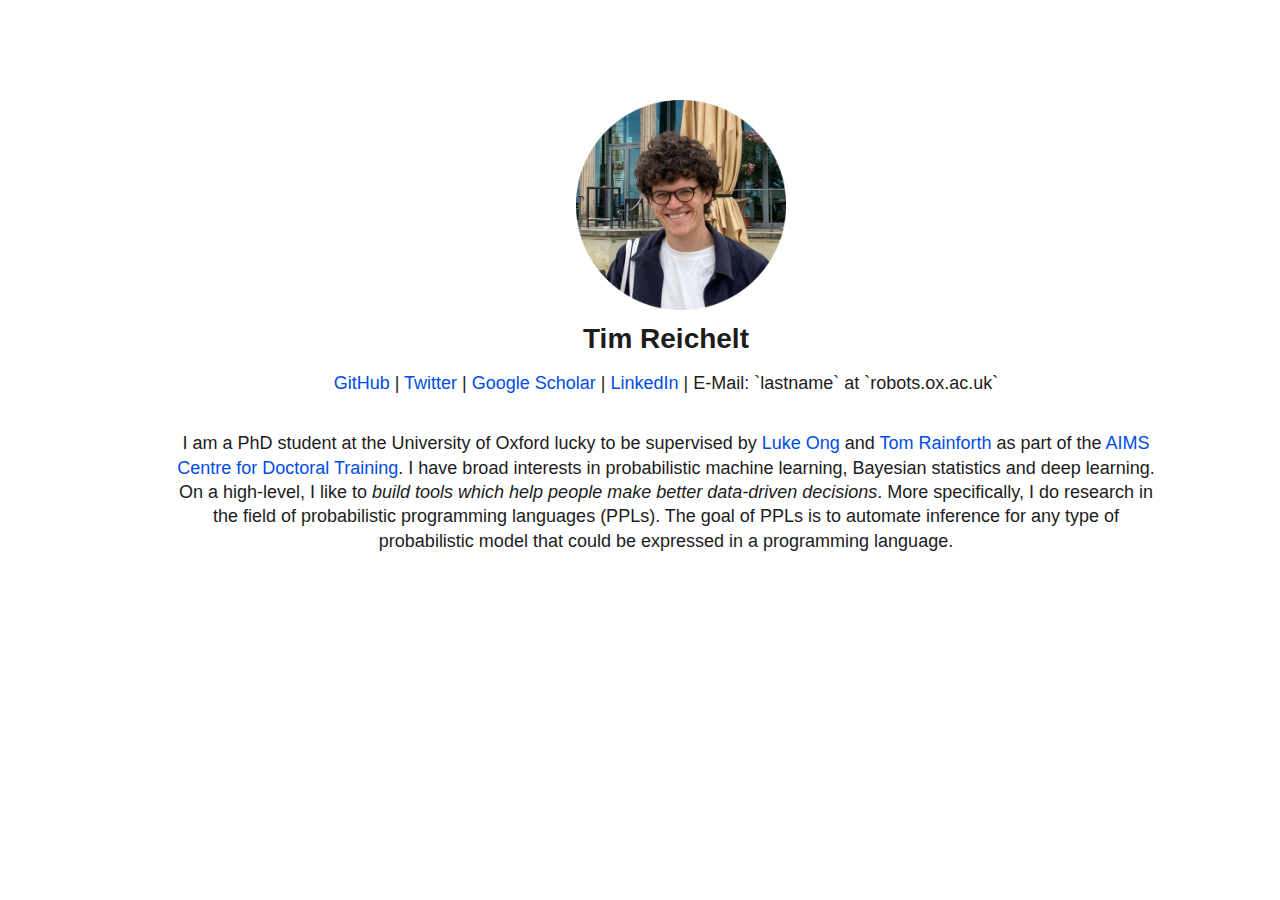
==== commit 6db603c8: "Deploying to main from  @ 32c41dcb80a57bf7d89b793064f8d596fa469159 🚀" ====
--- a/index.html
+++ b/index.html
@@ -1 +1 @@
-<!doctype html> <html lang=en > <meta charset=UTF-8 > <meta name=viewport  content="width=device-width, initial-scale=1"> <link rel=stylesheet  href="/css/franklin.css"> <link rel=stylesheet  href="/css/basic.css"> <link rel=icon  href="/assets/favicon.ico"> <title>Tim Reichelt</title> <div class=franklin-content > <div class=row  id=about-container > <div id=image-wide > <img style="padding-left: 20%;" src="./assets/index/tim_dresden_round.jpg"> </div> <div id=about-text > <h1 id=myname >Tim Reichelt</h1> <p style="text-align: center;"> <a href="https://github.com/treigerm">GitHub</a> | <a href="https://twitter.com/TimReichelt3">Twitter</a> | <a href="https://www.linkedin.com/in/tim-reichelt-7ab114250/">LinkedIn</a> | E-Mail: `lastname` at `robots.ox.ac.uk` </p> <p> I am a PhD student at the University of Oxford lucky to be supervised by <a href="http://www.cs.ox.ac.uk/people/luke.ong/personal/">Luke Ong</a> and <a href="https://www.robots.ox.ac.uk/~twgr/">Tom Rainforth</a> as part of the <a href="https://aims.robots.ox.ac.uk/">AIMS Centre for Doctoral Training</a>. I have broad interests in probabilistic machine learning, Bayesian statistics and deep learning. On a high-level, I like to <i>build tools which help people make better data-driven decisions</i>. More specifically, I do research in the field of probabilistic programming languages (PPLs). The goal of PPLs is to automate inference for any type of probabilistic model that could be expressed in a programming language. </p> </div> </div> </div> <!-- <div class=page-foot > <div class=copyright > &copy; {{ fill author }}. Website built with <a href="https://github.com/tlienart/Franklin.jl">Franklin.jl</a>. </div> </div> --></div>+<!doctype html> <html lang=en > <meta charset=UTF-8 > <meta name=viewport  content="width=device-width, initial-scale=1"> <link rel=stylesheet  href="/css/franklin.css"> <link rel=stylesheet  href="/css/basic.css"> <link rel=icon  href="/assets/favicon.ico"> <title>Tim Reichelt</title> <div class=franklin-content > <div class=row  id=about-container > <div id=image-wide > <img style="padding-left: 20%;" src="./assets/index/tim_dresden_round.jpg"> </div> <div id=about-text > <h1 id=myname >Tim Reichelt</h1> <p style="text-align: center;"> <a href="https://github.com/treigerm">GitHub</a> | <a href="https://twitter.com/TimReichelt3">Twitter</a> | <a href="https://scholar.google.com/citations?hl=en&user=kHU8HVsAAAAJ">Google Scholar</a> | <a href="https://www.linkedin.com/in/tim-reichelt-7ab114250/">LinkedIn</a> | E-Mail: `lastname` at `robots.ox.ac.uk` </p> <p> I am a PhD student at the University of Oxford lucky to be supervised by <a href="http://www.cs.ox.ac.uk/people/luke.ong/personal/">Luke Ong</a> and <a href="https://www.robots.ox.ac.uk/~twgr/">Tom Rainforth</a> as part of the <a href="https://aims.robots.ox.ac.uk/">AIMS Centre for Doctoral Training</a>. I have broad interests in probabilistic machine learning, Bayesian statistics and deep learning. On a high-level, I like to <i>build tools which help people make better data-driven decisions</i>. More specifically, I do research in the field of probabilistic programming languages (PPLs). The goal of PPLs is to automate inference for any type of probabilistic model that could be expressed in a programming language. </p> </div> </div> </div> <!-- <div class=page-foot > <div class=copyright > &copy; {{ fill author }}. Website built with <a href="https://github.com/tlienart/Franklin.jl">Franklin.jl</a>. </div> </div> --></div>--- a/css/franklin.css
+++ b/css/franklin.css
@@ -1 +1 @@
-@charset "utf-8"; @font-face{font-family:"et-book";src:url(../assets/et-book/et-book-roman-line-figures/et-book-roman-line-figures.eot);src:url(../assets/et-book/et-book-roman-line-figures/et-book-roman-line-figures.eot?#iefix) format("embedded-opentype"),url(../assets/et-book/et-book-roman-line-figures/et-book-roman-line-figures.woff) format("woff"),url(../assets/et-book/et-book-roman-line-figures/et-book-roman-line-figures.ttf) format("truetype"),url(../assets/et-book/et-book-roman-line-figures/et-book-roman-line-figures.svg#etbookromanosf) format("svg");font-weight:normal;font-style:normal}@font-face{font-family:"et-book";src:url(../assets/et-book/et-book-display-italic-old-style-figures/et-book-display-italic-old-style-figures.eot);src:url(../assets/et-book/et-book-display-italic-old-style-figures/et-book-display-italic-old-style-figures.eot?#iefix) format("embedded-opentype"),url(../assets/et-book/et-book-display-italic-old-style-figures/et-book-display-italic-old-style-figures.woff) format("woff"),url(../assets/et-book/et-book-display-italic-old-style-figures/et-book-display-italic-old-style-figures.ttf) format("truetype"),url(../assets/et-book/et-book-display-italic-old-style-figures/et-book-display-italic-old-style-figures.svg#etbookromanosf) format("svg");font-weight:normal;font-style:italic}@font-face{font-family:"et-book";src:url(../assets/et-book/et-book-bold-line-figures/et-book-bold-line-figures.eot);src:url(../assets/et-book/et-book-bold-line-figures/et-book-bold-line-figures.eot?#iefix) format("embedded-opentype"),url(../assets/et-book/et-book-bold-line-figures/et-book-bold-line-figures.woff) format("woff"),url(../assets/et-book/et-book-bold-line-figures/et-book-bold-line-figures.ttf) format("truetype"),url(../assets/et-book/et-book-bold-line-figures/et-book-bold-line-figures.svg#etbookromanosf) format("svg");font-weight:bold;font-style:normal}@font-face{font-family:"et-book-roman-old-style";src:url(../assets/et-book/et-book-roman-old-style-figures/et-book-roman-old-style-figures.eot);src:url(../assets/et-book/et-book-roman-old-style-figures/et-book-roman-old-style-figures.eot?#iefix) format("embedded-opentype"),url(../assets/et-book/et-book-roman-old-style-figures/et-book-roman-old-style-figures.woff) format("woff"),url(../assets/et-book/et-book-roman-old-style-figures/et-book-roman-old-style-figures.ttf) format("truetype"),url(../assets/et-book/et-book-roman-old-style-figures/et-book-roman-old-style-figures.svg#etbookromanosf) format("svg");font-weight:normal;font-style:normal}html{font-family:Helvetica,Arial,sans-serif;font-size:18px;color:#1c1c1c}.franklin-content .row{display:block}.franklin-content .left{float:left;margin-right:15px}.franklin-content .right{float:right;margin-left:15px}.franklin-content .container img{width:auto;padding-left:0;padding-right:0}.franklin-content .footnote{position:relative;top:-0.5em;font-size:70%}.franklin-content .page-foot a{text-decoration:none;color:#a6a2a0;text-decoration:underline}.page-foot{font-size:80%;font-family:Arial,serif;color:#a6a2a0;text-align:center;margin-top:6em;border-top:1px solid lightgrey;padding-top:2em;margin-bottom:4em}.franklin-content{position:relative;padding-left:12.5%;padding-right:12.5%;line-height:1.35em}@media (min-width:1100px){.franklin-content{width:1000px;margin-left:auto;margin-right:auto}}@media (max-width:480px){.franklin-content{padding-left:6%;padding-right:6%}}.franklin-content h1{font-size:24px}.franklin-content h2{font-size:22px}.franklin-content h3{font-size:20px}.franklin-content h1,h2,h3,h4,h5,h6{text-align:left}.franklin-content h1{padding-bottom:.5em;margin-top:1.5em;margin-bottom:1em}.franklin-content h2{padding-bottom:.3em;margin-top:2em;margin-bottom:1em}.franklin-content h1 a{color:inherit;text-decoration:none}.franklin-content h1 a:hover{text-decoration:none}.franklin-content h2 a{color:inherit;text-decoration:none}.franklin-content h2 a:hover{text-decoration:none}.franklin-content h3 a{color:inherit;text-decoration:none}.franklin-content h3 a:hover{text-decoration:none}.franklin-content h4 a{color:inherit;text-decoration:none}.franklin-content h4 a:hover{text-decoration:none}.franklin-content h5 a{color:inherit;text-decoration:none}.franklin-content h5 a:hover{text-decoration:none}.franklin-content h6 a{color:inherit;text-decoration:none}.franklin-content h6 a:hover{text-decoration:none}.franklin-content table{margin-left:auto;margin-right:auto;border-collapse:collapse;text-align:center}.franklin-content th,td{padding:10px;border:1px solid black}.franklin-content blockquote{background:#eee;border-left:7px solid #a8a8a8;margin:1.5em 10px;padding:.5em 10px;font-style:italic}.franklin-content blockquote p{display:inline}.about h1{font-size:28px}.franklin-content li p{margin:10px 0}.franklin-content a{color:#004de6;text-decoration:none}.franklin-content a:hover{text-decoration:none}.franklin-content .eqref a{color:green}.franklin-content .bibref a{color:green}.franklin-content sup{font-size:70%;vertical-align:super;line-height:0}.franklin-content table.fndef{margin:0;margin-bottom:10px}.franklin-content .fndef tr,td{padding:0;border:0;text-align:left}.franklin-content .fndef tr{border-left:2px solid lightgray}.franklin-content .fndef td.fndef-backref{vertical-align:top;font-size:70%;padding-left:5px}.franklin-content .fndef td.fndef-content{font-size:80%;padding-left:10px}.franklin-content img{width:70%;text-align:center;padding-left:10%}.franklin-content .img-small img{width:50%;text-align:center;padding-left:20%}body{counter-reset:eqnum}.katex{font-size:1em !important}.katex-display .katex{display:inline-block}.katex-display::after{counter-increment:eqnum;content:"(" counter(eqnum) ")";position:relative;float:right;padding-right:5px}code{background-color:rgba(27,31,35,0.05);padding:.1em .2em;border-radius:2px;font-size:90%}.hljs{font-size:90%;line-height:1.35em;border-radius:10px}.hljs-meta,.hljs-metas,.hljs-metap{font-weight:bold}.hljs-meta{color:#19b333}.hljs-metas{color:red}.hljs-metap{color:#3383e7}.franklin-content .colbox-blue{background-color:#EEF3F5;padding-top:5px;padding-right:10px;padding-left:10px;padding-bottom:5px;margin-left:5px;margin-top:5px;margin-bottom:5px;border-radius:0 10px 10px 0;border-left:5px solid #4C9CF1}ul.blog-posts{list-style-type:none;padding:unset;font-size:20px}ul.blog-posts li{display:flex}ul.blog-posts li span{flex:0 0 140px}#myname{font-size:28px;margin-top:10px;margin-bottom:0;padding-bottom:2px;text-align:center}#about-text{display:grid;place-items:center;text-align:center}#image-wide{display:block;margin:auto;width:30%}@media screen and (max-width:912px){#image-wide{width:220px}}#about-text{text-align:center}@media screen and (max-width:912px){#about-text{width:100%}}+@charset "utf-8"; @font-face{font-family:"et-book";src:url(../assets/et-book/et-book-roman-line-figures/et-book-roman-line-figures.eot);src:url(../assets/et-book/et-book-roman-line-figures/et-book-roman-line-figures.eot?#iefix) format("embedded-opentype"),url(../assets/et-book/et-book-roman-line-figures/et-book-roman-line-figures.woff) format("woff"),url(../assets/et-book/et-book-roman-line-figures/et-book-roman-line-figures.ttf) format("truetype"),url(../assets/et-book/et-book-roman-line-figures/et-book-roman-line-figures.svg#etbookromanosf) format("svg");font-weight:normal;font-style:normal}@font-face{font-family:"et-book";src:url(../assets/et-book/et-book-display-italic-old-style-figures/et-book-display-italic-old-style-figures.eot);src:url(../assets/et-book/et-book-display-italic-old-style-figures/et-book-display-italic-old-style-figures.eot?#iefix) format("embedded-opentype"),url(../assets/et-book/et-book-display-italic-old-style-figures/et-book-display-italic-old-style-figures.woff) format("woff"),url(../assets/et-book/et-book-display-italic-old-style-figures/et-book-display-italic-old-style-figures.ttf) format("truetype"),url(../assets/et-book/et-book-display-italic-old-style-figures/et-book-display-italic-old-style-figures.svg#etbookromanosf) format("svg");font-weight:normal;font-style:italic}@font-face{font-family:"et-book";src:url(../assets/et-book/et-book-bold-line-figures/et-book-bold-line-figures.eot);src:url(../assets/et-book/et-book-bold-line-figures/et-book-bold-line-figures.eot?#iefix) format("embedded-opentype"),url(../assets/et-book/et-book-bold-line-figures/et-book-bold-line-figures.woff) format("woff"),url(../assets/et-book/et-book-bold-line-figures/et-book-bold-line-figures.ttf) format("truetype"),url(../assets/et-book/et-book-bold-line-figures/et-book-bold-line-figures.svg#etbookromanosf) format("svg");font-weight:bold;font-style:normal}@font-face{font-family:"et-book-roman-old-style";src:url(../assets/et-book/et-book-roman-old-style-figures/et-book-roman-old-style-figures.eot);src:url(../assets/et-book/et-book-roman-old-style-figures/et-book-roman-old-style-figures.eot?#iefix) format("embedded-opentype"),url(../assets/et-book/et-book-roman-old-style-figures/et-book-roman-old-style-figures.woff) format("woff"),url(../assets/et-book/et-book-roman-old-style-figures/et-book-roman-old-style-figures.ttf) format("truetype"),url(../assets/et-book/et-book-roman-old-style-figures/et-book-roman-old-style-figures.svg#etbookromanosf) format("svg");font-weight:normal;font-style:normal}html{font-family:Helvetica,Arial,sans-serif;font-size:18px;color:#1c1c1c}.franklin-content .row{display:block}.franklin-content .left{float:left;margin-right:15px}.franklin-content .right{float:right;margin-left:15px}.franklin-content .container img{width:auto;padding-left:0;padding-right:0}.franklin-content .footnote{position:relative;top:-0.5em;font-size:70%}.franklin-content .page-foot a{text-decoration:none;color:#a6a2a0;text-decoration:underline}.page-foot{font-size:80%;font-family:Arial,serif;color:#a6a2a0;text-align:center;margin-top:6em;border-top:1px solid lightgrey;padding-top:2em;margin-bottom:4em}.franklin-content{position:relative;padding-left:12.5%;padding-right:12.5%;line-height:1.35em}@media (min-width:1100px){.franklin-content{width:1000px;margin-left:auto;margin-right:auto}}@media (max-width:480px){.franklin-content{padding-left:6%;padding-right:6%}}.franklin-content h1{font-size:24px}.franklin-content h2{font-size:22px}.franklin-content h3{font-size:20px}.franklin-content h1,h2,h3,h4,h5,h6{text-align:left}.franklin-content h1{padding-bottom:.5em;margin-top:1.5em;margin-bottom:1em}.franklin-content h2{padding-bottom:.3em;margin-top:2em;margin-bottom:1em}.franklin-content h1 a{color:inherit;text-decoration:none}.franklin-content h1 a:hover{text-decoration:none}.franklin-content h2 a{color:inherit;text-decoration:none}.franklin-content h2 a:hover{text-decoration:none}.franklin-content h3 a{color:inherit;text-decoration:none}.franklin-content h3 a:hover{text-decoration:none}.franklin-content h4 a{color:inherit;text-decoration:none}.franklin-content h4 a:hover{text-decoration:none}.franklin-content h5 a{color:inherit;text-decoration:none}.franklin-content h5 a:hover{text-decoration:none}.franklin-content h6 a{color:inherit;text-decoration:none}.franklin-content h6 a:hover{text-decoration:none}.franklin-content table{margin-left:auto;margin-right:auto;border-collapse:collapse;text-align:center}.franklin-content th,td{padding:10px;border:1px solid black}.franklin-content blockquote{background:#eee;border-left:7px solid #a8a8a8;margin:1.5em 10px;padding:.5em 10px;font-style:italic}.franklin-content blockquote p{display:inline}.about h1{font-size:28px}.franklin-content li p{margin:10px 0}.franklin-content a{color:#004de6;text-decoration:none}.franklin-content a:hover{text-decoration:none}.franklin-content .eqref a{color:green}.franklin-content .bibref a{color:green}.franklin-content sup{font-size:70%;vertical-align:super;line-height:0}.franklin-content table.fndef{margin:0;margin-bottom:10px}.franklin-content .fndef tr,td{padding:0;border:0;text-align:left}.franklin-content .fndef tr{border-left:2px solid lightgray}.franklin-content .fndef td.fndef-backref{vertical-align:top;font-size:70%;padding-left:5px}.franklin-content .fndef td.fndef-content{font-size:80%;padding-left:10px}.franklin-content img{width:70%;text-align:center;padding-left:10%}.franklin-content .img-small img{width:50%;text-align:center;padding-left:20%}body{counter-reset:eqnum}.katex{font-size:1em !important}.katex-display .katex{display:inline-block}.katex-display::after{counter-increment:eqnum;content:"(" counter(eqnum) ")";position:relative;float:right;padding-right:5px}code{background-color:rgba(27,31,35,0.05);padding:.1em .2em;border-radius:2px;font-size:90%}.hljs{font-size:90%;line-height:1.35em;border-radius:10px}.hljs-meta,.hljs-metas,.hljs-metap{font-weight:bold}.hljs-meta{color:#19b333}.hljs-metas{color:red}.hljs-metap{color:#3383e7}.franklin-content .colbox-blue{background-color:#EEF3F5;padding-top:5px;padding-right:10px;padding-left:10px;padding-bottom:5px;margin-left:5px;margin-top:5px;margin-bottom:5px;border-radius:0 10px 10px 0;border-left:5px solid #4C9CF1}ul.blog-posts{list-style-type:none;padding:unset;font-size:20px}ul.blog-posts li{display:flex}ul.blog-posts li span{flex:0 0 140px}#about-container{margin-top:100px}#myname{font-size:28px;margin-top:10px;margin-bottom:0;padding-bottom:2px;text-align:center}#about-text{display:grid;place-items:center;text-align:center}#image-wide{display:block;margin:auto;width:30%}@media screen and (max-width:912px){#image-wide{width:220px}}#about-text{text-align:center}@media screen and (max-width:912px){#about-text{width:100%}}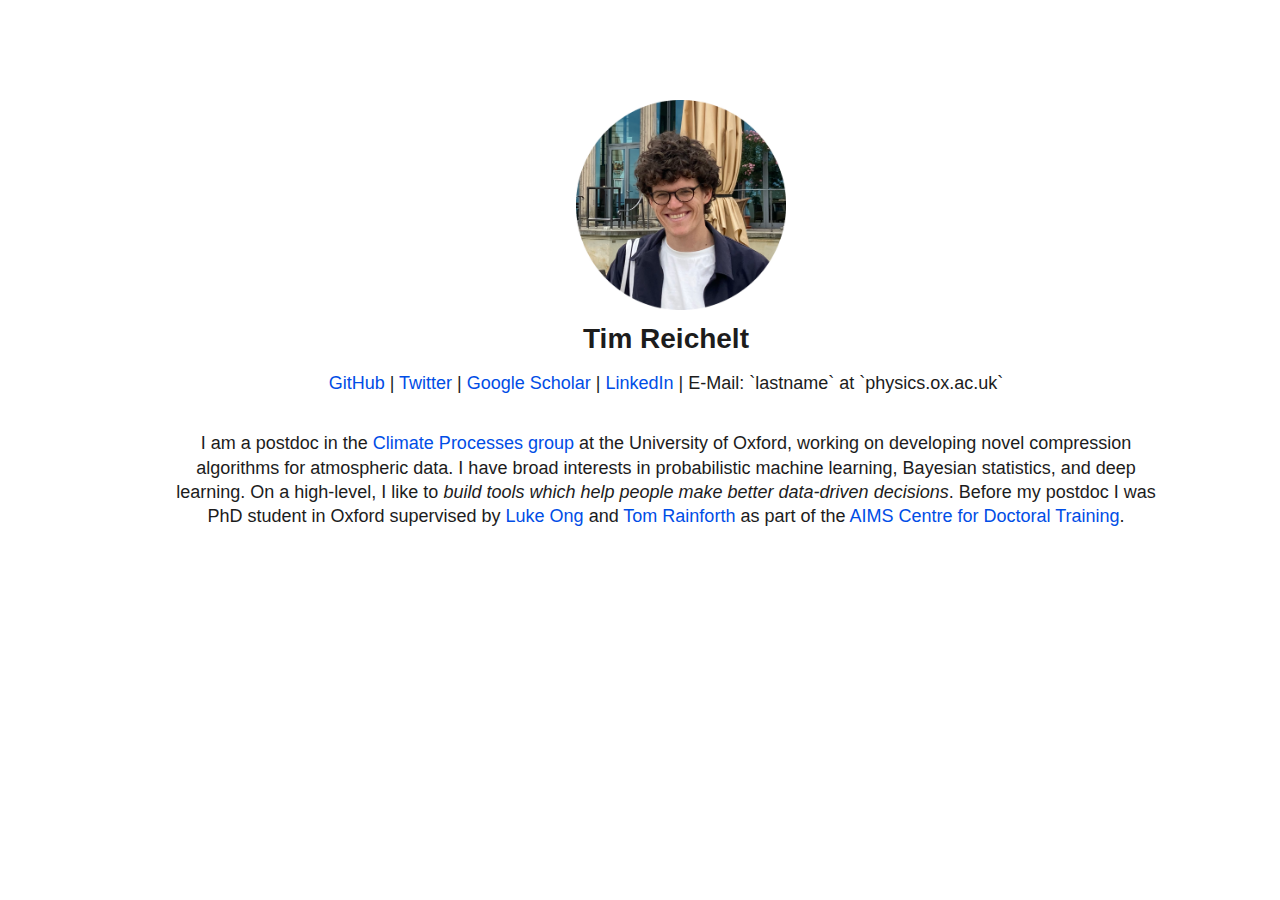
==== commit 9653b675: "Deploying to main from  @ f12437135d0e3bb595f672cce46bc4f9dfe1dd45 🚀" ====
--- a/index.html
+++ b/index.html
@@ -1 +1 @@
-<!doctype html> <html lang=en > <meta charset=UTF-8 > <meta name=viewport  content="width=device-width, initial-scale=1"> <link rel=stylesheet  href="/css/franklin.css"> <link rel=stylesheet  href="/css/basic.css"> <link rel=icon  href="/assets/favicon.ico"> <title>Tim Reichelt</title> <div class=franklin-content > <div class=row  id=about-container > <div id=image-wide > <img style="padding-left: 20%;" src="./assets/index/tim_dresden_round.jpg"> </div> <div id=about-text > <h1 id=myname >Tim Reichelt</h1> <p style="text-align: center;"> <a href="https://github.com/treigerm">GitHub</a> | <a href="https://twitter.com/TimReichelt3">Twitter</a> | <a href="https://scholar.google.com/citations?hl=en&user=kHU8HVsAAAAJ">Google Scholar</a> | <a href="https://www.linkedin.com/in/tim-reichelt-7ab114250/">LinkedIn</a> | E-Mail: `lastname` at `robots.ox.ac.uk` </p> <p> I am a PhD student at the University of Oxford lucky to be supervised by <a href="http://www.cs.ox.ac.uk/people/luke.ong/personal/">Luke Ong</a> and <a href="https://www.robots.ox.ac.uk/~twgr/">Tom Rainforth</a> as part of the <a href="https://aims.robots.ox.ac.uk/">AIMS Centre for Doctoral Training</a>. I have broad interests in probabilistic machine learning, Bayesian statistics and deep learning. On a high-level, I like to <i>build tools which help people make better data-driven decisions</i>. More specifically, I do research in the field of probabilistic programming languages (PPLs). The goal of PPLs is to automate inference for any type of probabilistic model that could be expressed in a programming language. </p> </div> </div> </div> <!-- <div class=page-foot > <div class=copyright > &copy; {{ fill author }}. Website built with <a href="https://github.com/tlienart/Franklin.jl">Franklin.jl</a>. </div> </div> --></div>+<!doctype html> <html lang=en > <meta charset=UTF-8 > <meta name=viewport  content="width=device-width, initial-scale=1"> <link rel=stylesheet  href="/css/franklin.css"> <link rel=stylesheet  href="/css/basic.css"> <link rel=icon  href="/assets/favicon.ico"> <title>Tim Reichelt</title> <div class=franklin-content > <div class=row  id=about-container > <div id=image-wide > <img style="padding-left: 20%;" src="./assets/index/tim_dresden_round.jpg"> </div> <div id=about-text > <h1 id=myname >Tim Reichelt</h1> <p style="text-align: center;"> <a href="https://github.com/treigerm">GitHub</a> | <a href="https://twitter.com/TimReichelt3">Twitter</a> | <a href="https://scholar.google.com/citations?hl=en&user=kHU8HVsAAAAJ">Google Scholar</a> | <a href="https://www.linkedin.com/in/tim-reichelt-7ab114250/">LinkedIn</a> | E-Mail: `lastname` at `physics.ox.ac.uk` </p> <p> I am a postdoc in the <a href="https://www.physics.ox.ac.uk/research/group/climate-processes">Climate Processes group</a> at the University of Oxford, working on developing novel compression algorithms for atmospheric data. I have broad interests in probabilistic machine learning, Bayesian statistics, and deep learning. On a high-level, I like to <i>build tools which help people make better data-driven decisions</i>. Before my postdoc I was PhD student in Oxford supervised by <a href="http://www.cs.ox.ac.uk/people/luke.ong/personal/">Luke Ong</a> and <a href="https://www.robots.ox.ac.uk/~twgr/">Tom Rainforth</a> as part of the <a href="https://aims.robots.ox.ac.uk/">AIMS Centre for Doctoral Training</a>. </p> </div> </div> </div> <!-- <div class=page-foot > <div class=copyright > &copy; {{ fill author }}. Website built with <a href="https://github.com/tlienart/Franklin.jl">Franklin.jl</a>. </div> </div> --></div>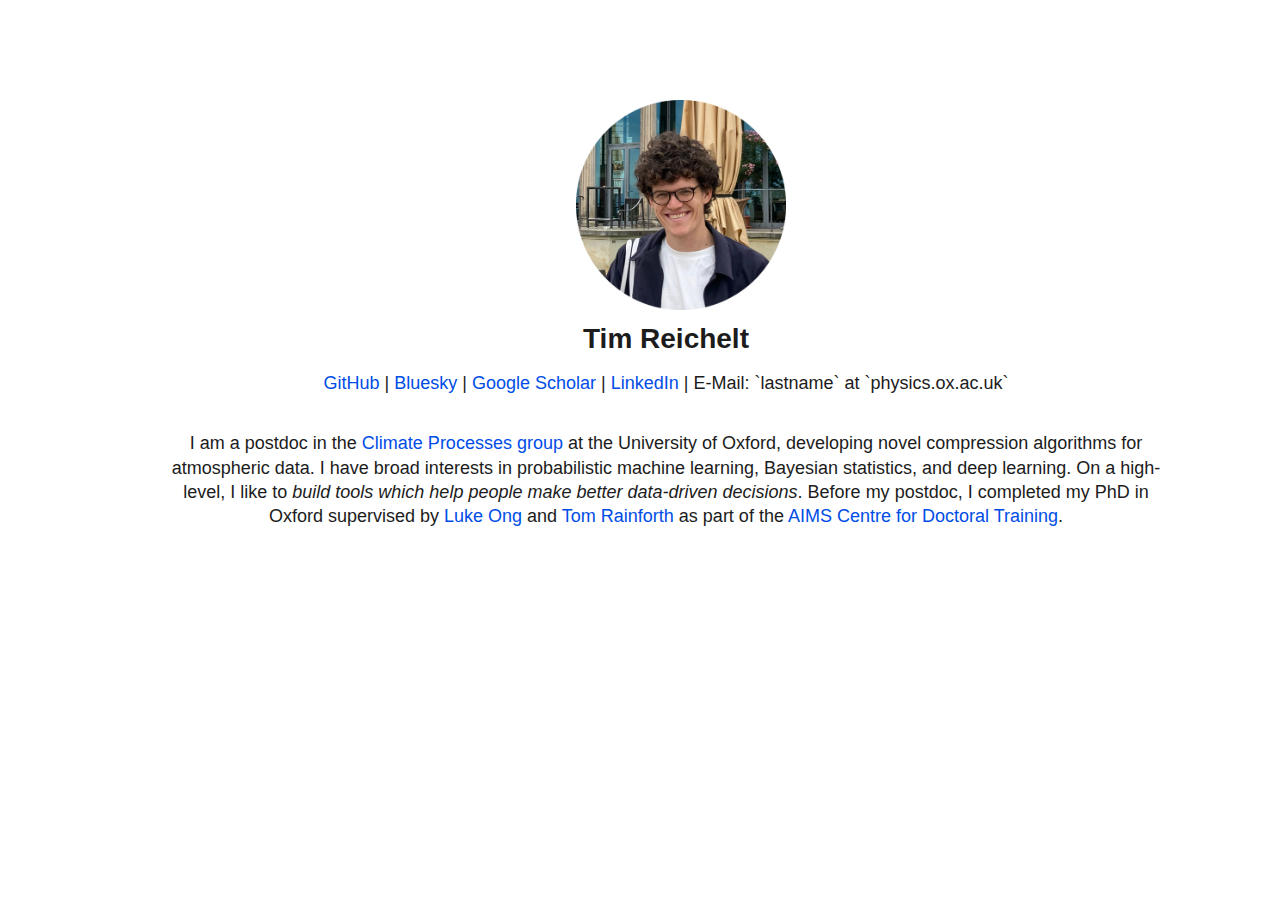
==== commit e9ea7c58: "Deploying to main from  @ 5c73b2b40f1bd3349353f9a5df976aa952de22e2 🚀" ====
--- a/index.html
+++ b/index.html
@@ -1 +1 @@
-<!doctype html> <html lang=en > <meta charset=UTF-8 > <meta name=viewport  content="width=device-width, initial-scale=1"> <link rel=stylesheet  href="/css/franklin.css"> <link rel=stylesheet  href="/css/basic.css"> <link rel=icon  href="/assets/favicon.ico"> <title>Tim Reichelt</title> <div class=franklin-content > <div class=row  id=about-container > <div id=image-wide > <img style="padding-left: 20%;" src="./assets/index/tim_dresden_round.jpg"> </div> <div id=about-text > <h1 id=myname >Tim Reichelt</h1> <p style="text-align: center;"> <a href="https://github.com/treigerm">GitHub</a> | <a href="https://twitter.com/TimReichelt3">Twitter</a> | <a href="https://scholar.google.com/citations?hl=en&user=kHU8HVsAAAAJ">Google Scholar</a> | <a href="https://www.linkedin.com/in/tim-reichelt-7ab114250/">LinkedIn</a> | E-Mail: `lastname` at `physics.ox.ac.uk` </p> <p> I am a postdoc in the <a href="https://www.physics.ox.ac.uk/research/group/climate-processes">Climate Processes group</a> at the University of Oxford, working on developing novel compression algorithms for atmospheric data. I have broad interests in probabilistic machine learning, Bayesian statistics, and deep learning. On a high-level, I like to <i>build tools which help people make better data-driven decisions</i>. Before my postdoc I was PhD student in Oxford supervised by <a href="http://www.cs.ox.ac.uk/people/luke.ong/personal/">Luke Ong</a> and <a href="https://www.robots.ox.ac.uk/~twgr/">Tom Rainforth</a> as part of the <a href="https://aims.robots.ox.ac.uk/">AIMS Centre for Doctoral Training</a>. </p> </div> </div> </div> <!-- <div class=page-foot > <div class=copyright > &copy; {{ fill author }}. Website built with <a href="https://github.com/tlienart/Franklin.jl">Franklin.jl</a>. </div> </div> --></div>+<!doctype html> <html lang=en > <meta charset=UTF-8 > <meta name=viewport  content="width=device-width, initial-scale=1"> <link rel=stylesheet  href="/css/franklin.css"> <link rel=stylesheet  href="/css/basic.css"> <link rel=icon  href="/assets/favicon.ico"> <title>Tim Reichelt</title> <div class=franklin-content > <div class=row  id=about-container > <div id=image-wide > <img style="padding-left: 20%;" src="./assets/index/tim_dresden_round.jpg"> </div> <div id=about-text > <h1 id=myname >Tim Reichelt</h1> <p style="text-align: center;"> <a href="https://github.com/treigerm">GitHub</a> | <a href="https://bsky.app/profile/treichelt.bsky.social">Bluesky</a> | <a href="https://scholar.google.com/citations?hl=en&user=kHU8HVsAAAAJ">Google Scholar</a> | <a href="https://www.linkedin.com/in/tim-reichelt-7ab114250/">LinkedIn</a> | E-Mail: `lastname` at `physics.ox.ac.uk` </p> <p> I am a postdoc in the <a href="https://www.physics.ox.ac.uk/research/group/climate-processes">Climate Processes group</a> at the University of Oxford, developing novel compression algorithms for atmospheric data. I have broad interests in probabilistic machine learning, Bayesian statistics, and deep learning. On a high-level, I like to <i>build tools which help people make better data-driven decisions</i>. Before my postdoc, I completed my PhD in Oxford supervised by <a href="http://www.cs.ox.ac.uk/people/luke.ong/personal/">Luke Ong</a> and <a href="https://www.robots.ox.ac.uk/~twgr/">Tom Rainforth</a> as part of the <a href="https://aims.robots.ox.ac.uk/">AIMS Centre for Doctoral Training</a>. </p> </div> </div> </div> <!-- <div class=page-foot > <div class=copyright > &copy; {{ fill author }}. Website built with <a href="https://github.com/tlienart/Franklin.jl">Franklin.jl</a>. </div> </div> --></div>